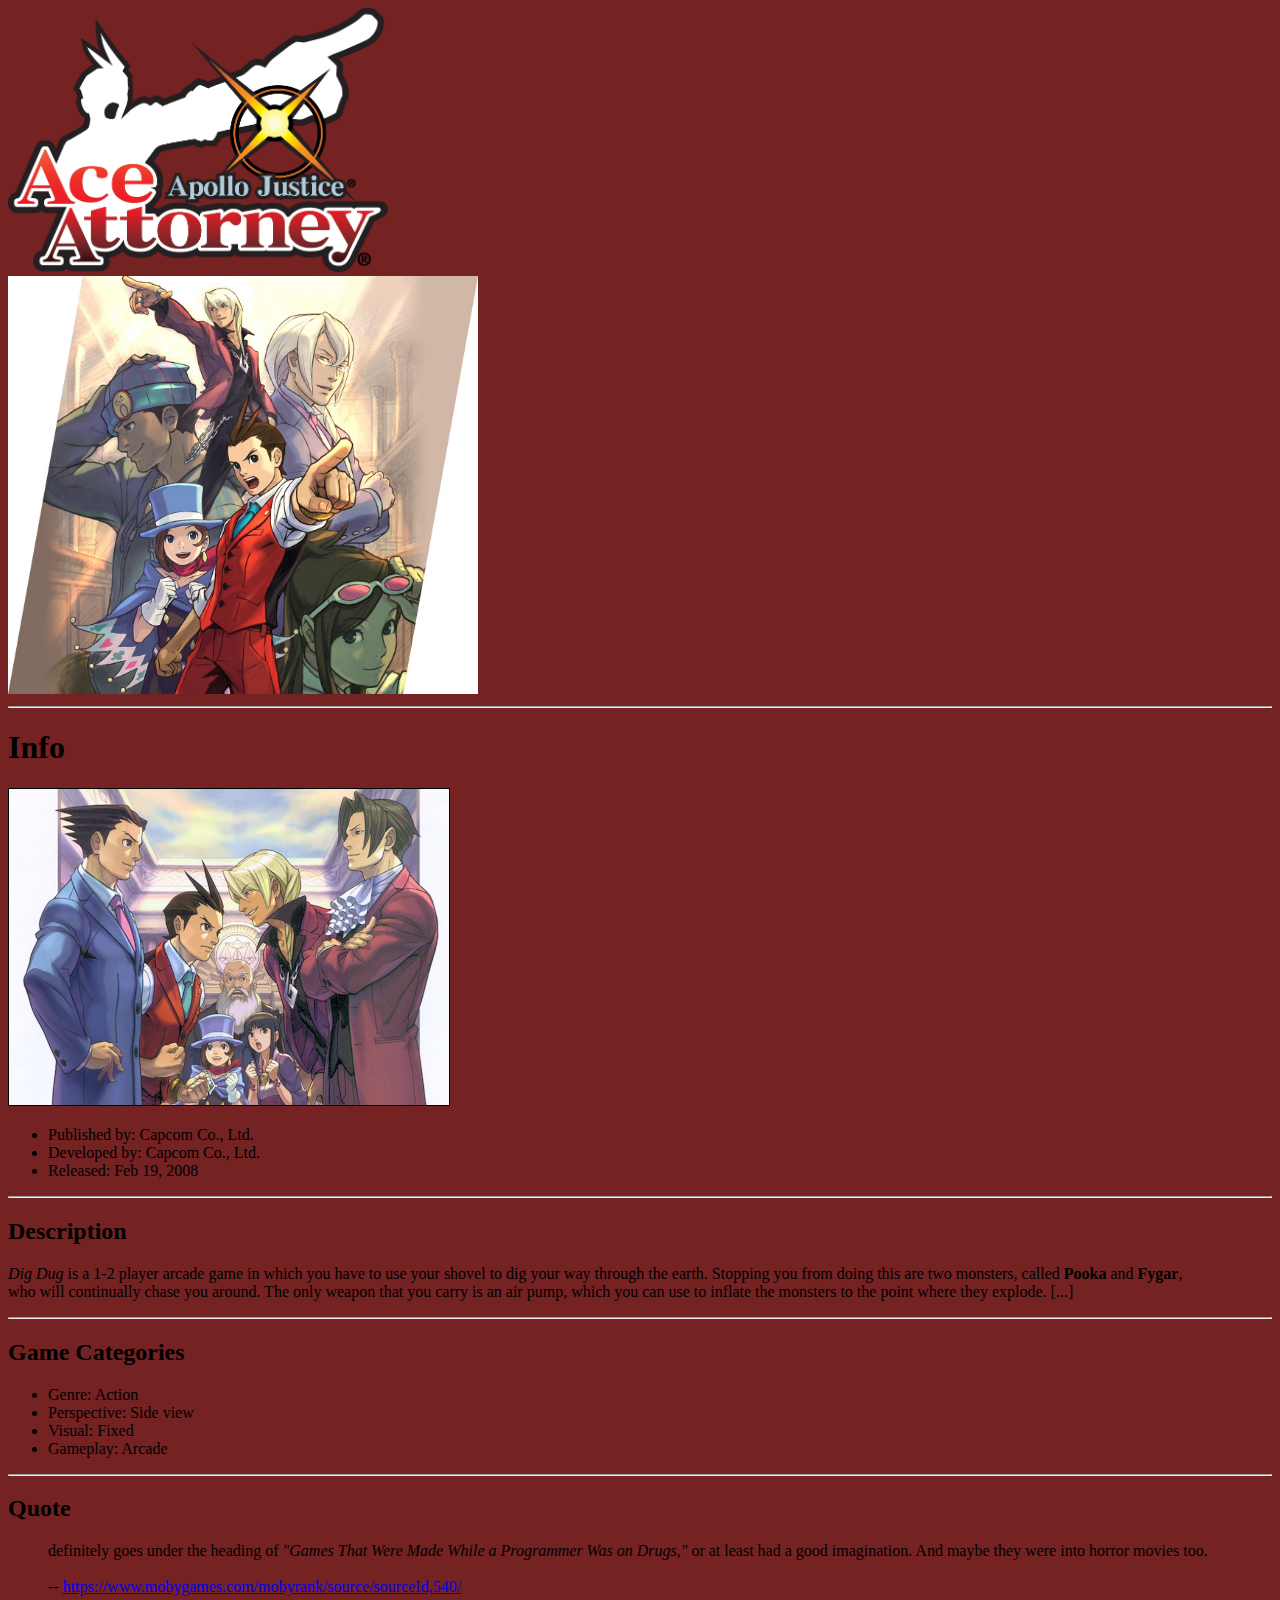
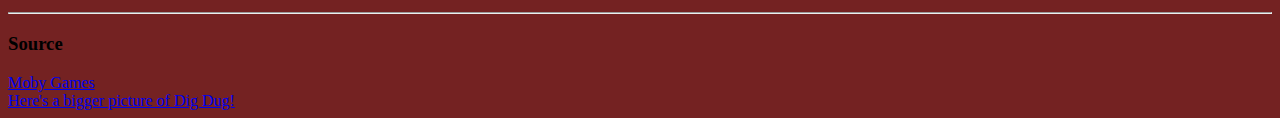
==== Basic Game Page/index.html @ 84f4d85d "start of basic page hw :p" ====
<!DOCTYPE html>
<html lang = "en">

<head>
    <meta charset="utf-8">

    <link rel="icon" type="image/png" href="images/favicon/favicon-32x32.png" sizes="32x32" />
    <link rel="icon" type="image/png" href="images/favicon/favicon-16x16.png" sizes="16x16" />

    <title>Apollo Justice: Ace Attorney</title>

    <img src = "images/apollo-justice-logo.png" alt = "Apollo Justice Logo" width = 380 height = 264>
    <br>
    <img src = "images/cover-art.jpg" alt = "Cover Art" width = 470 height = 418>
</head>

<hr>

<body style="background-color:rgb(116, 34, 34);">
    <header>
        <h1>Info</h1>

        <img src = "images/ace-attorney-info.png" alt = "game">
    
        <heading>
            <ul>
                <li>Published by: Capcom Co., Ltd.</li>
                <li>Developed by: Capcom Co., Ltd.</li>
                <li>Released: Feb 19,  2008</li>
            </ul>
        </heading>
    </header>
    
    <main>
        <hr>

        <h2>Description</h2>

        <p><em>Dig Dug</em> is a 1-2 player arcade game in which you have to use your shovel to dig your way through the earth. Stopping
        you from doing this are two monsters, called <strong>Pooka</strong> and <strong>Fygar</strong>, <br>who will continually chase you around. The only weapon
        that you carry is an air pump, which you can use to inflate the monsters to the point where they explode. [...]</p>
    
        <hr>

        <h2>Game Categories</h2>
    
        <ul>
            <li>Genre: Action</li>
            <li>Perspective: Side view</li>
            <li>Visual: Fixed</li>
            <li>Gameplay: Arcade</li>
        </ul>
    
        <hr>

        <h2>Quote</h2>

        <blockquote> definitely goes under the heading of <em>"Games That Were Made While a Programmer Was on Drugs,"</em> or at least had a
        good imagination. And maybe they were into horror movies too. <br><br>-- <a href="Moby Games">https://www.mobygames.com/mobyrank/source/sourceId,540/</a> </blockquote>
    
        <hr>
    </main>
    
    
    <footer>
        <h3>Source</h3>

        <a href=https://www.mobygames.com/game/arcade/dig-dug>Moby Games</a>
    </footer>
    
    <a href=big/pic1.html>Here's a bigger picture of Dig Dug!</a>

</body>

</html>
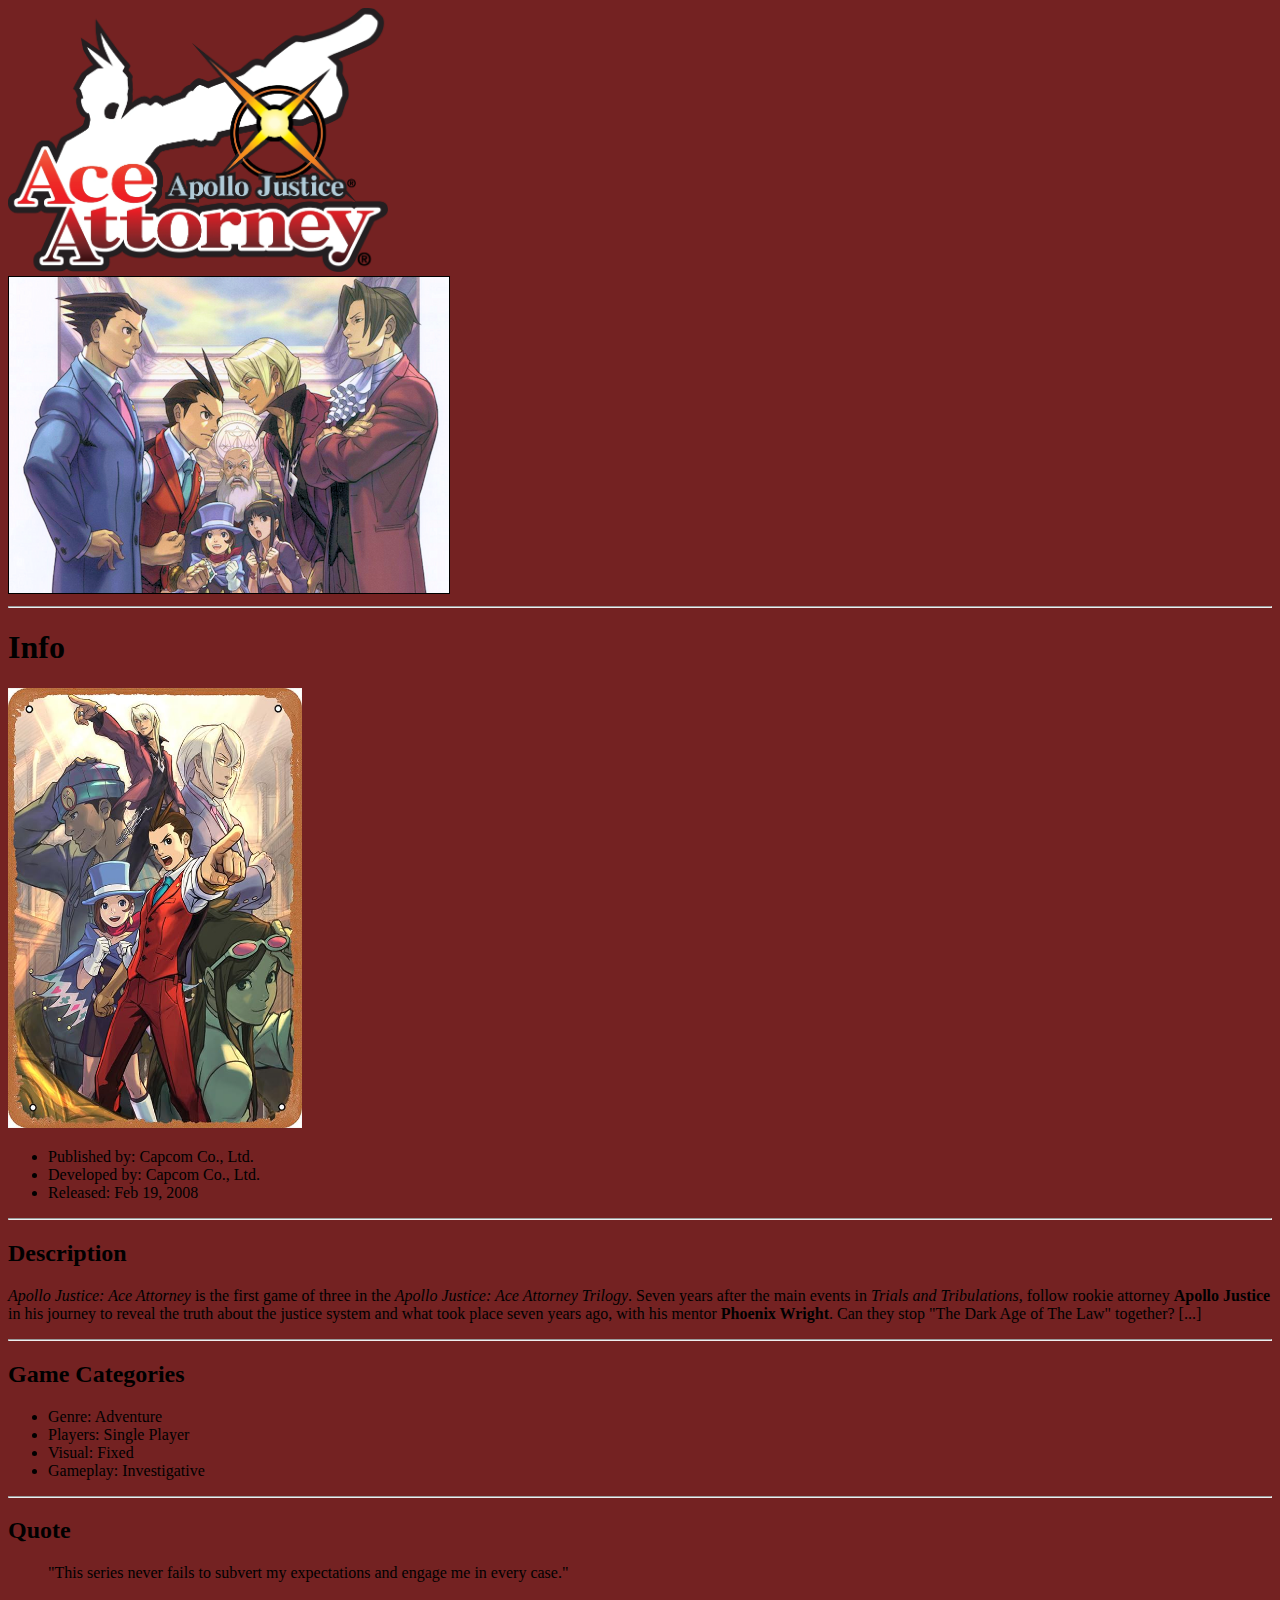
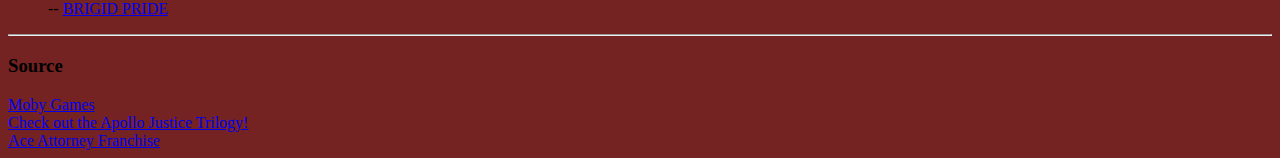
==== commit ad7c8034: "basic game page hw" ====
--- a/Basic Game Page/index.html
+++ b/Basic Game Page/index.html
@@ -3,6 +3,8 @@
 
 <head>
     <meta charset="utf-8">
+
+    <link rel="stylesheet" href="styles/mycssfile.css">
 
     <link rel="icon" type="image/png" href="images/favicon/favicon-32x32.png" sizes="32x32" />
     <link rel="icon" type="image/png" href="images/favicon/favicon-16x16.png" sizes="16x16" />
@@ -11,16 +13,15 @@
 
     <img src = "images/apollo-justice-logo.png" alt = "Apollo Justice Logo" width = 380 height = 264>
     <br>
-    <img src = "images/cover-art.jpg" alt = "Cover Art" width = 470 height = 418>
+    <img src = "images/ace-attorney-info.png" alt = "game">
 </head>
-
 <hr>
 
-<body style="background-color:rgb(116, 34, 34);">
+<body>
     <header>
         <h1>Info</h1>
 
-        <img src = "images/ace-attorney-info.png" alt = "game">
+        <img src = "images/cover-art.jpg" alt = "game" width = 294 height = 440>
     
         <heading>
             <ul>
@@ -36,27 +37,24 @@
 
         <h2>Description</h2>
 
-        <p><em>Dig Dug</em> is a 1-2 player arcade game in which you have to use your shovel to dig your way through the earth. Stopping
-        you from doing this are two monsters, called <strong>Pooka</strong> and <strong>Fygar</strong>, <br>who will continually chase you around. The only weapon
-        that you carry is an air pump, which you can use to inflate the monsters to the point where they explode. [...]</p>
+        <p><em>Apollo Justice: Ace Attorney</em> is the first game of three in the <em>Apollo Justice: Ace Attorney Trilogy</em>. Seven years after the main events in <em>Trials and Tribulations,</em> follow rookie attorney <strong>Apollo Justice</strong> in his journey to reveal the truth about the justice system and what took place seven years ago, with his mentor <strong>Phoenix Wright</strong>. Can they stop "The Dark Age of The Law" together? [...]</p>
     
         <hr>
 
         <h2>Game Categories</h2>
     
         <ul>
-            <li>Genre: Action</li>
-            <li>Perspective: Side view</li>
+            <li>Genre: Adventure</li>
+            <li>Players: Single Player</li>
             <li>Visual: Fixed</li>
-            <li>Gameplay: Arcade</li>
+            <li>Gameplay: Investigative</li>
         </ul>
     
         <hr>
 
         <h2>Quote</h2>
 
-        <blockquote> definitely goes under the heading of <em>"Games That Were Made While a Programmer Was on Drugs,"</em> or at least had a
-        good imagination. And maybe they were into horror movies too. <br><br>-- <a href="Moby Games">https://www.mobygames.com/mobyrank/source/sourceId,540/</a> </blockquote>
+        <blockquote> "This series never fails to subvert my expectations and engage me in every case." <br><br>-- <a href=https://store.steampowered.com/app/2187220/Apollo_Justice_Ace_Attorney_Trilogy>BRIGID PRIDE</a> </blockquote>
     
         <hr>
     </main>
@@ -65,10 +63,12 @@
     <footer>
         <h3>Source</h3>
 
-        <a href=https://www.mobygames.com/game/arcade/dig-dug>Moby Games</a>
+        <a href=https://www.mobygames.com/game/216524/apollo-justice-ace-attorney-trilogy>Moby Games</a>
     </footer>
     
-    <a href=big/pic1.html>Here's a bigger picture of Dig Dug!</a>
+    <a href=https://www.ace-attorney.com/aj-trilogy/en-us>Check out the Apollo Justice Trilogy!</a>
+    <br>
+    <a href=https://store.steampowered.com/curator/44969618>Ace Attorney Franchise</a>
 
 </body>
 
--- a/Basic Game Page/styles/mycssfile.css
+++ b/Basic Game Page/styles/mycssfile.css
@@ -0,0 +1 @@
+body { background-color:rgb(116, 34, 34); }